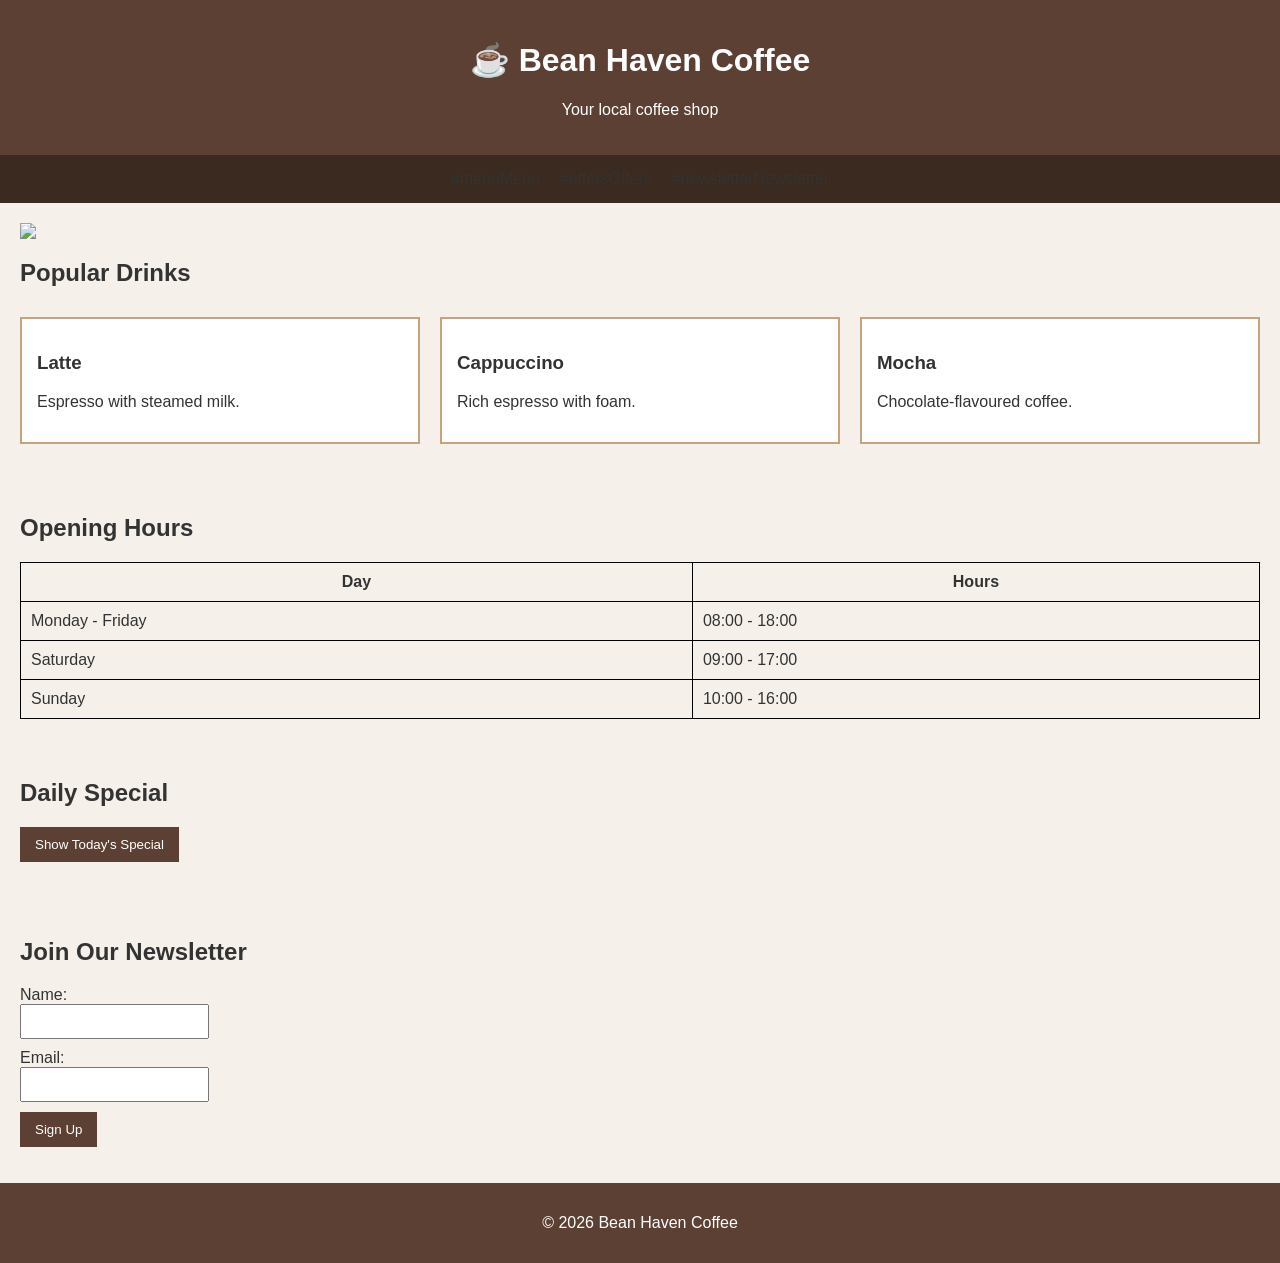
==== 1/index.html @ 53d57c5f "test" ====
<!DOCTYPE html>
<html lang="en">

<head>
    <meta charset="UTF-8">
    <meta name="viewport" content="width=device-width, initial-scale=1.0">
    <title>Bean Haven Coffee</title>
    <link rel="stylesheet" href="styles.css">
</head>

<body>

    <header>
        <h1>☕ Bean Haven Coffee</h1>
        <p>Your local coffee shop</p>
    </header>

    <nav>
        <ul>
            <li>#menuMenu</a></li>
            <li>#offersOffers</a></li>
            <li>#newsletterNewsletter</a></li>
        </ul>
    </nav>

    <main>

        <section class="hero">
            <img src="https://prd-cdn.electricireland.ie/media/images/default-source/_content/your-world-brighter.jpg?sfvrsn=9bacf949_1"
                 <section id="menu">
            <h2>Popular Drinks</h2>

            <div class="card-container">

                <div class="card">
                    <h3>Latte</h3>
                    <p>Espresso with steamed milk.</p>
                </div>

                <div class="card">
                    <h3>Cappuccino</h3>
                    <p>Rich espresso with foam.</p>
                </div>

                <div class="card">
                    <h3>Mocha</h3>
                    <p>Chocolate-flavoured coffee.</p>
                </div>

            </div>
        </section>

        <section>
            <h2>Opening Hours</h2>

            <table>
                <tr>
                    <th>Day</th>
                    <th>Hours</th>
                </tr>

                <tr>
                    <td>Monday - Friday</td>
                    <td>08:00 - 18:00</td>
                </tr>

                <tr>
                    <td>Saturday</td>
                    <td>09:00 - 17:00</td>
                </tr>

                <tr>
                    <td>Sunday</td>
                    <td>10:00 - 16:00</td>
                </tr>
            </table>
        </section>

        <section id="offers">
            <h2>Daily Special</h2>

            <button id="specialButton">
                Show Today's Special
            </button>

            <p id="specialOutput"></p>
        </section>

        <section id="newsletter">
            <h2>Join Our Newsletter</h2>

            <form>
                <label for="name">Name:</label>
                <input type="text" id="name">

                <label for="email">Email:</label>
                <input type="email" id="email">

                <button type="button" id="signupButton">
                    Sign Up
                </button>
            </form>

            <p id="signupMessage"></p>
        </section>

    </main>

    <footer>
        <p>&copy; 2026 Bean Haven Coffee</p>
    </footer>

    <script src="script.js"></script>

</body>
</html>
---- 1/styles.css ----
body {
    font-family: Arial, sans-serif;
    margin: 0;
    background-color: #f5f1ea;
    color: #333;
}

header {
    background-color: #5c4033;
    color: white;
    text-align: center;
    padding: 20px;
}

nav {
    background-color: #3a2a20;
}

nav ul {
    list-style: none;
    margin: 0;
    padding: 15px;
    display: flex;
    justify-content: center;
    gap: 20px;
}

nav a {
    color: white;
    text-decoration: none;
    transition: color 0.3s;
}

nav a:hover {
    color: #ffd27f;
}

.hero img {
    width: 100%;
    display: block;
}

section {
    padding: 20px;
}

.card-container {
    display: flex;
    gap: 20px;
    flex-wrap: wrap;
}

.card {
    flex: 1;
    min-width: 200px;

    border: 2px solid #c6a27e;
    padding: 15px;
    margin: 10px 0;

    background-color: white;

    transition: transform 0.3s;
}

.card:hover {
    transform: scale(1.05);
}

table {
    border-collapse: collapse;
    width: 100%;
}

table, th, td {
    border: 1px solid black;
}

th,
td {
    padding: 10px;
}

button {
    background-color: #5c4033;
    color: white;
    border: none;
    padding: 10px 15px;
    cursor: pointer;
}

button:hover {
    background-color: #7a5645;
}

input {
    display: block;
    margin-bottom: 10px;
    padding: 8px;
}

#signupMessage {
    font-weight: bold;
    color: green;
}

footer {
    text-align: center;
    background-color: #5c4033;
    color: white;
    padding: 15px;
}

@media (max-width: 768px) {

    nav ul {
        flex-direction: column;
        text-align: center;
    }

    .card-container {
        flex-direction: column;
    }

}
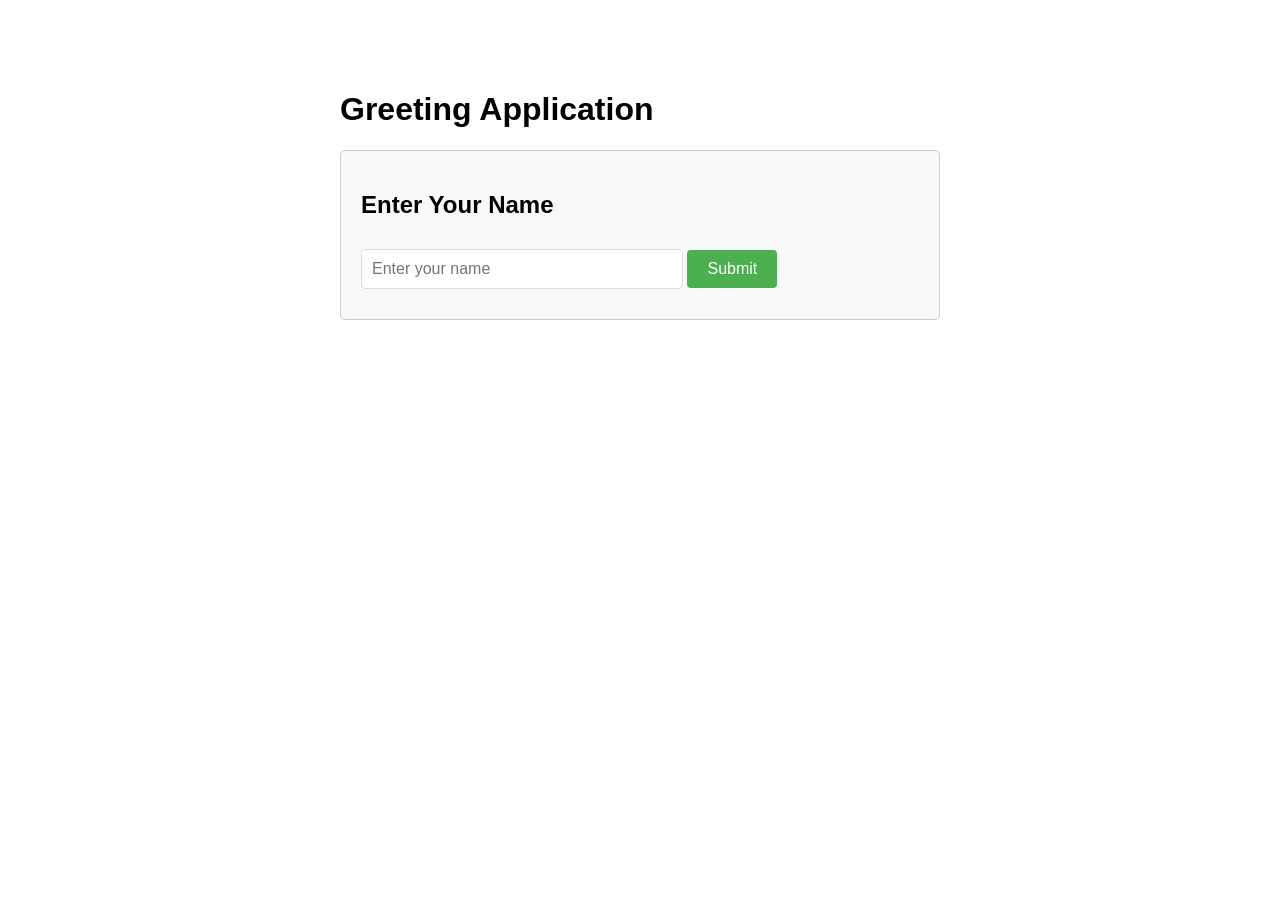
==== commit fec83a04: "add" ====
--- a/1/index.html
+++ b/1/index.html
@@ -1,116 +1,158 @@
 <!DOCTYPE html>
 <html lang="en">
-
 <head>
     <meta charset="UTF-8">
     <meta name="viewport" content="width=device-width, initial-scale=1.0">
-    <title>Bean Haven Coffee</title>
-    <link rel="stylesheet" href="styles.css">
+    <title>Greeting App</title>
+    <style>
+        body {
+            font-family: Arial, sans-serif;
+            max-width: 600px;
+            margin: 50px auto;
+            padding: 20px;
+        }
+        
+        .form-container {
+            border: 1px solid #ccc;
+            padding: 20px;
+            border-radius: 5px;
+            background-color: #f9f9f9;
+        }
+        
+        input {
+            padding: 10px;
+            width: 100%;
+            max-width: 300px;
+            margin: 10px 0;
+            border: 1px solid #ddd;
+            border-radius: 4px;
+            font-size: 16px;
+        }
+        
+        button {
+            padding: 10px 20px;
+            background-color: #4CAF50;
+            color: white;
+            border: none;
+            border-radius: 4px;
+            cursor: pointer;
+            font-size: 16px;
+        }
+        
+        button:hover {
+            background-color: #45a049;
+        }
+        
+        button:disabled {
+            background-color: #cccccc;
+            cursor: not-allowed;
+        }
+        
+        .response {
+            margin-top: 20px;
+            padding: 15px;
+            border-radius: 4px;
+            display: none;
+        }
+        
+        .response.success {
+            background-color: #d4edda;
+            color: #155724;
+            border: 1px solid #c3e6cb;
+            display: block;
+        }
+        
+        .response.error {
+            background-color: #f8d7da;
+            color: #721c24;
+            border: 1px solid #f5c6cb;
+            display: block;
+        }
+        
+        .loading {
+            display: none;
+            margin-top: 10px;
+        }
+        
+        .loading.show {
+            display: block;
+        }
+    </style>
 </head>
+<body>
+    <h1>Greeting Application</h1>
+    
+    <div class="form-container">
+        <h2>Enter Your Name</h2>
+        <form id="greetingForm">
+            <input 
+                type="text" 
+                id="nameInput" 
+                placeholder="Enter your name" 
+                required
+            >
+            <button type="submit">Submit</button>
+        </form>
+        
+        <div class="loading" id="loading">
+            Loading...
+        </div>
+        
+        <div class="response" id="response"></div>
+    </div>
 
-<body>
-
-    <header>
-        <h1>☕ Bean Haven Coffee</h1>
-        <p>Your local coffee shop</p>
-    </header>
-
-    <nav>
-        <ul>
-            <li>#menuMenu</a></li>
-            <li>#offersOffers</a></li>
-            <li>#newsletterNewsletter</a></li>
-        </ul>
-    </nav>
-
-    <main>
-
-        <section class="hero">
-            <img src="https://prd-cdn.electricireland.ie/media/images/default-source/_content/your-world-brighter.jpg?sfvrsn=9bacf949_1"
-                 <section id="menu">
-            <h2>Popular Drinks</h2>
-
-            <div class="card-container">
-
-                <div class="card">
-                    <h3>Latte</h3>
-                    <p>Espresso with steamed milk.</p>
-                </div>
-
-                <div class="card">
-                    <h3>Cappuccino</h3>
-                    <p>Rich espresso with foam.</p>
-                </div>
-
-                <div class="card">
-                    <h3>Mocha</h3>
-                    <p>Chocolate-flavoured coffee.</p>
-                </div>
-
-            </div>
-        </section>
-
-        <section>
-            <h2>Opening Hours</h2>
-
-            <table>
-                <tr>
-                    <th>Day</th>
-                    <th>Hours</th>
-                </tr>
-
-                <tr>
-                    <td>Monday - Friday</td>
-                    <td>08:00 - 18:00</td>
-                </tr>
-
-                <tr>
-                    <td>Saturday</td>
-                    <td>09:00 - 17:00</td>
-                </tr>
-
-                <tr>
-                    <td>Sunday</td>
-                    <td>10:00 - 16:00</td>
-                </tr>
-            </table>
-        </section>
-
-        <section id="offers">
-            <h2>Daily Special</h2>
-
-            <button id="specialButton">
-                Show Today's Special
-            </button>
-
-            <p id="specialOutput"></p>
-        </section>
-
-        <section id="newsletter">
-            <h2>Join Our Newsletter</h2>
-
-            <form>
-                <label for="name">Name:</label>
-                <input type="text" id="name">
-
-                <label for="email">Email:</label>
-                <input type="email" id="email">
-
-                <button type="button" id="signupButton">
-                    Sign Up
-                </button>
-            </form>
-
-            <p id="signupMessage"></p>
-        </section>
-
-    </main>
-
-    <footer>
-        <p>&copy; 2026 Bean Haven Coffee</p>
-    </footer>
-
-    <script src="script.js"></script>
-
+    <script>
+        // Replace this with your actual API Gateway endpoint
+        const API_ENDPOINT = 'https://7z3c67s8xe.execute-api.eu-north-1.amazonaws.com/prod';
+        
+        const form = document.getElementById('greetingForm');
+        const nameInput = document.getElementById('nameInput');
+        const responseDiv = document.getElementById('response');
+        const loadingDiv = document.getElementById('loading');
+        
+        form.addEventListener('submit', async (e) => {
+            e.preventDefault();
+            
+            const name = nameInput.value.trim();
+            
+            if (!name) {
+                showResponse('Please enter your name', 'error');
+                return;
+            }
+            
+            // Show loading state
+            loadingDiv.classList.add('show');
+            responseDiv.classList.remove('success', 'error');
+            
+            try {
+                const response = await fetch(API_ENDPOINT, {
+                    method: 'POST',
+                    headers: {
+                        'Content-Type': 'application/json'
+                    },
+                    body: JSON.stringify({ name: name })
+                });
+                
+                const data = await response.json();
+                
+                if (response.ok) {
+                    showResponse(data.message, 'success');
+                    nameInput.value = ''; // Clear input
+                } else {
+                    showResponse(data.error || 'An error occurred', 'error');
+                }
+            } catch (error) {
+                console.error('Error:', error);
+                showResponse('Failed to connect to the server. Check the console.', 'error');
+            } finally {
+                loadingDiv.classList.remove('show');
+            }
+        });
+        
+        function showResponse(message, type) {
+            responseDiv.textContent = message;
+            responseDiv.className = `response ${type}`;
+        }
+    </script>
 </body>
 </html>
